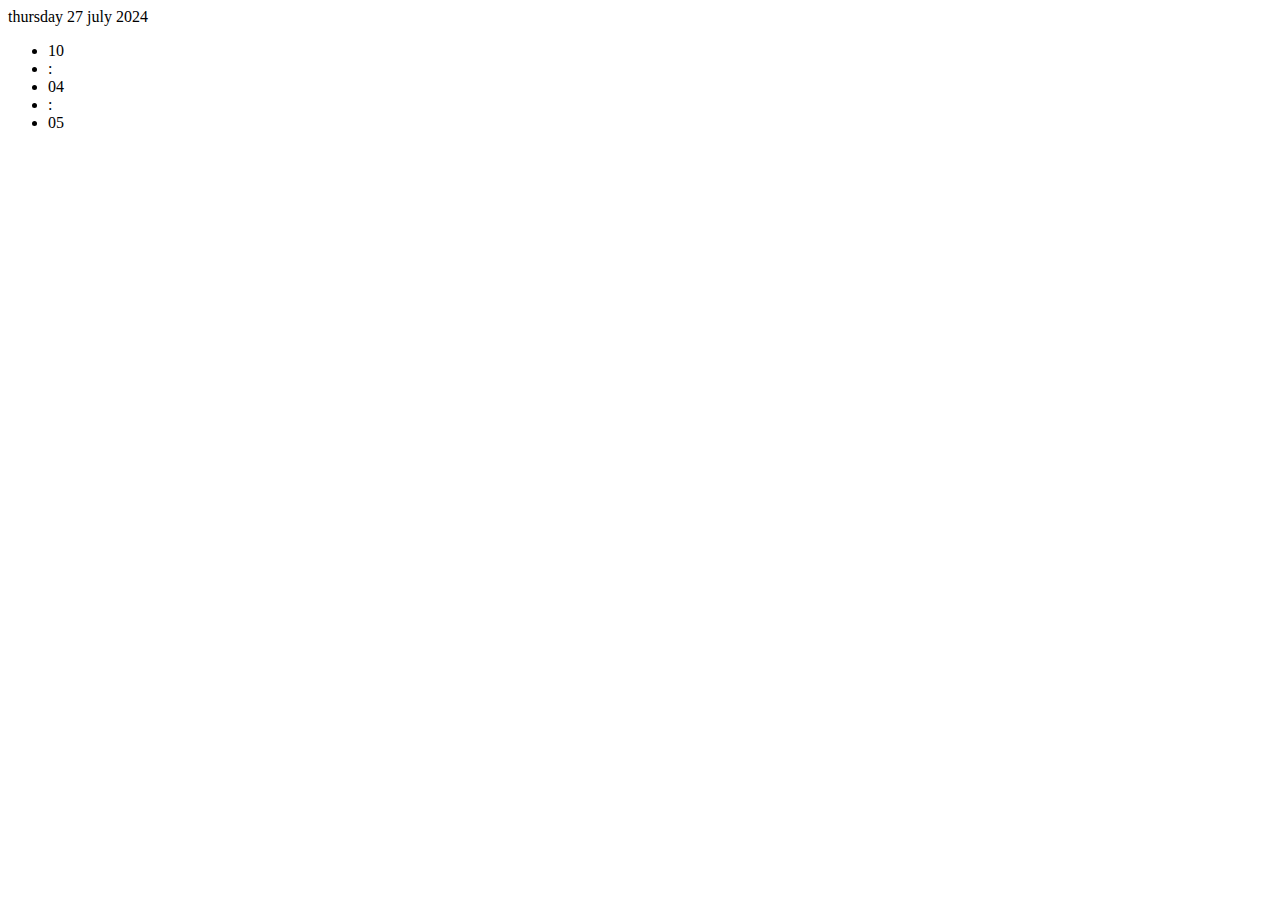
==== digitalclock.html @ 4f859c5e "modified html file" ====
<!DOCTYPE html>
<html lang="en">
<head>
    <meta charset="UTF-8">
    <title>Digital clock</title>
    <link rel="stylesheet" href="dclock.css">
</head>
<body>
    <div class="container">
        <div class="clock">
            <div id="Date">thursday 27 july 2024</div>
            <ul>
                <li id="hours">10</li>
                <li id="point">:</li>
                <li id="minutes">04</li>
                <li id="point">:</li>
                <li id="seconds">05</li>
            </ul>

        </div>
    </div>
</body>
</html>
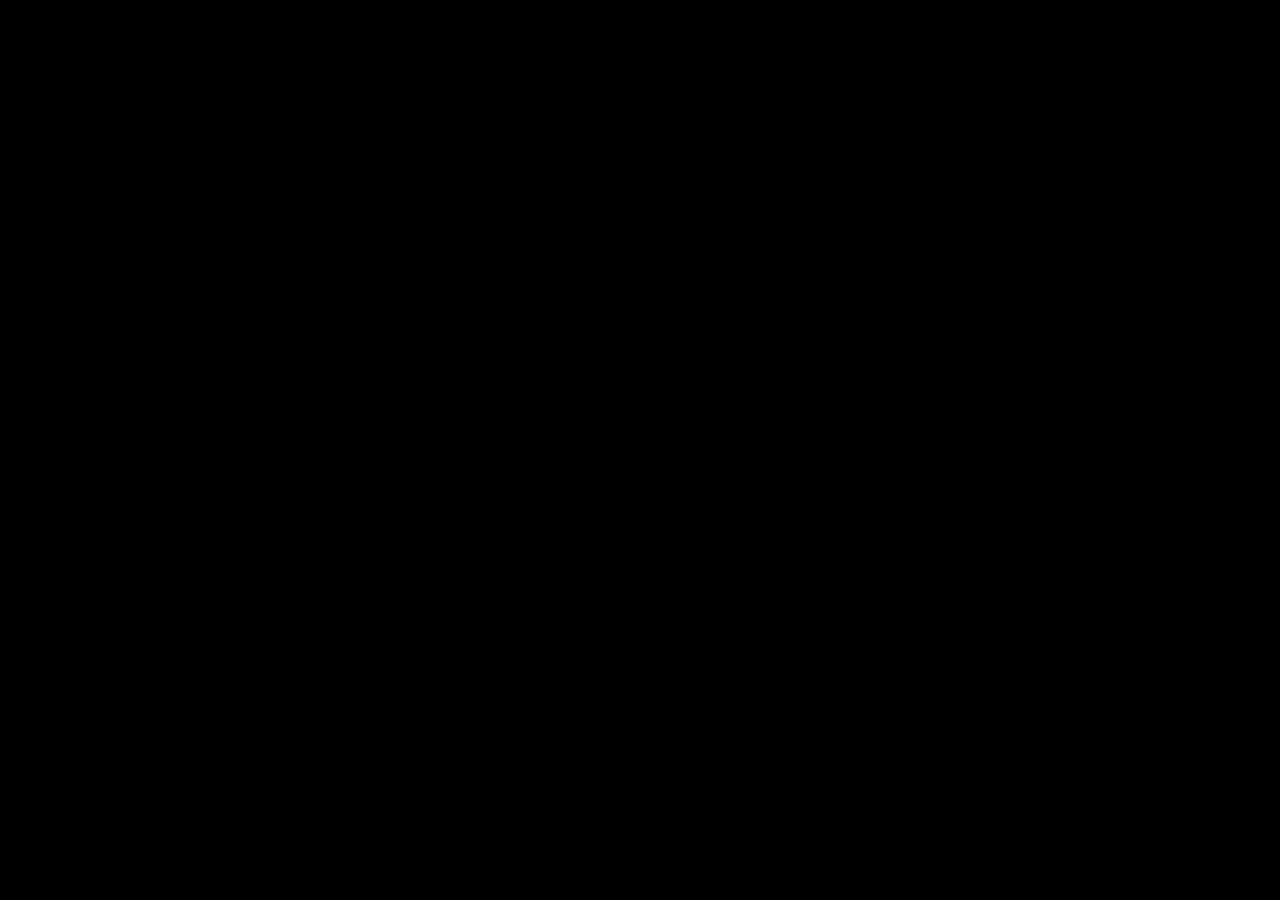
==== commit 8812fb99: "modified html file" ====
--- a/digitalclock.html
+++ b/digitalclock.html
@@ -16,8 +16,8 @@
                 <li id="point">:</li>
                 <li id="seconds">05</li>
             </ul>
-
         </div>
     </div>
+    <script src="digitalclock.js"></script>
 </body>
 </html>--- a/dclock.css
+++ b/dclock.css
@@ -0,0 +1,12 @@
+*{
+    margin: 0;
+    padding: 0;
+}
+body{
+    height: 100vh;
+    display: flex;
+    align-items: center;
+    justify-content: center;
+    font: bold 12px Arial, Helvetica, sans-serif;
+    background-color: black;
+}
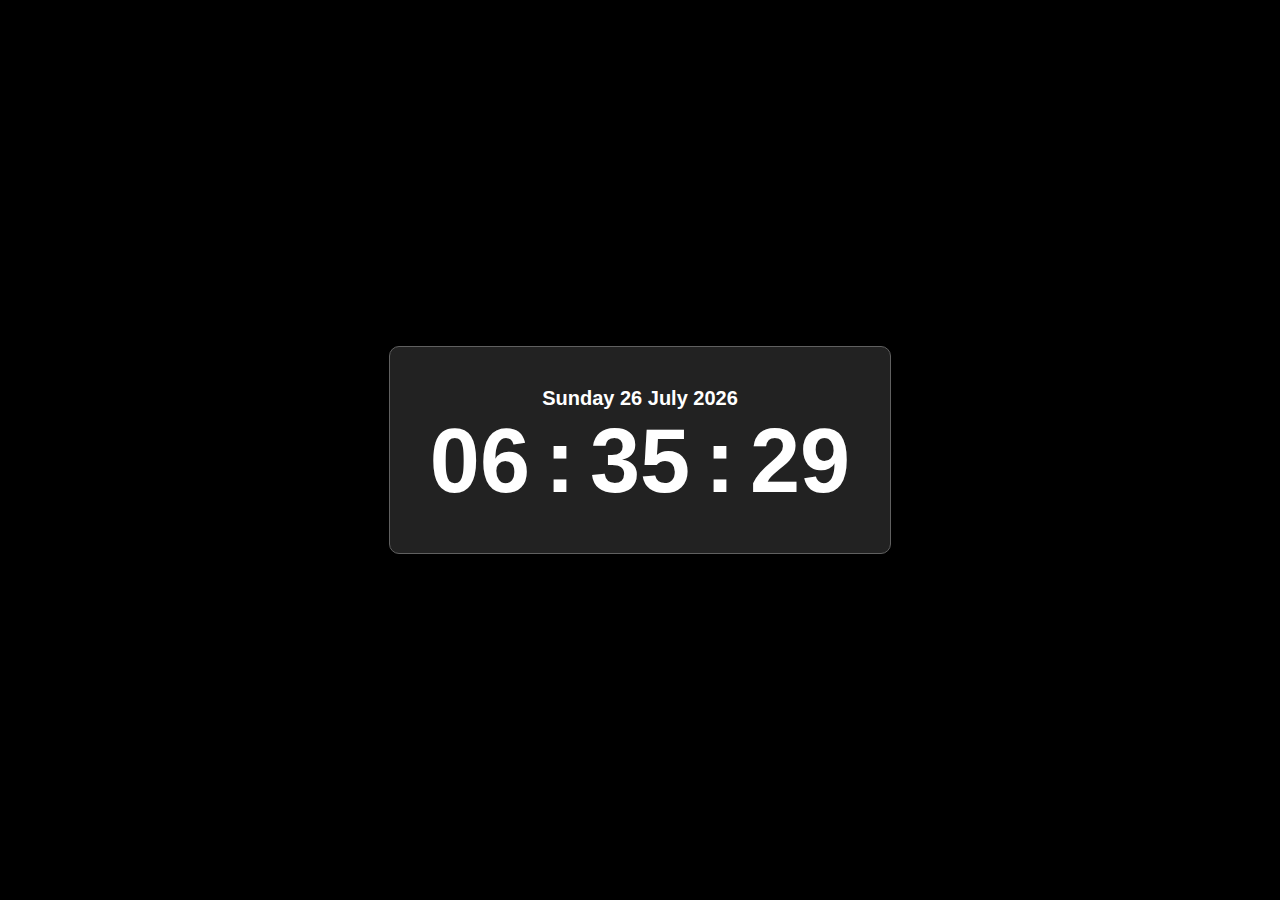
==== commit 91296c90: "latest html file" ====
--- a/digitalclock.html
+++ b/digitalclock.html
@@ -8,7 +8,7 @@
 <body>
     <div class="container">
         <div class="clock">
-            <div id="Date">thursday 27 july 2024</div>
+            <div id="date">thursday 27 july 2024</div>
             <ul>
                 <li id="hours">10</li>
                 <li id="point">:</li>
--- a/dclock.css
+++ b/dclock.css
@@ -10,3 +10,20 @@
     font: bold 12px Arial, Helvetica, sans-serif;
     background-color: black;
 }
+.clock{
+    border: 1px solid #606060;
+    color: white;
+    padding: 40px;
+    border-radius: 10px;
+    background-color: #222222;
+}
+#date{
+    font-size: 20px !important;
+    text-align: center;
+}
+.clock ul{
+    list-style: none;
+    display: flex;
+    font-size: 90px;
+    gap: 15px;
+}
